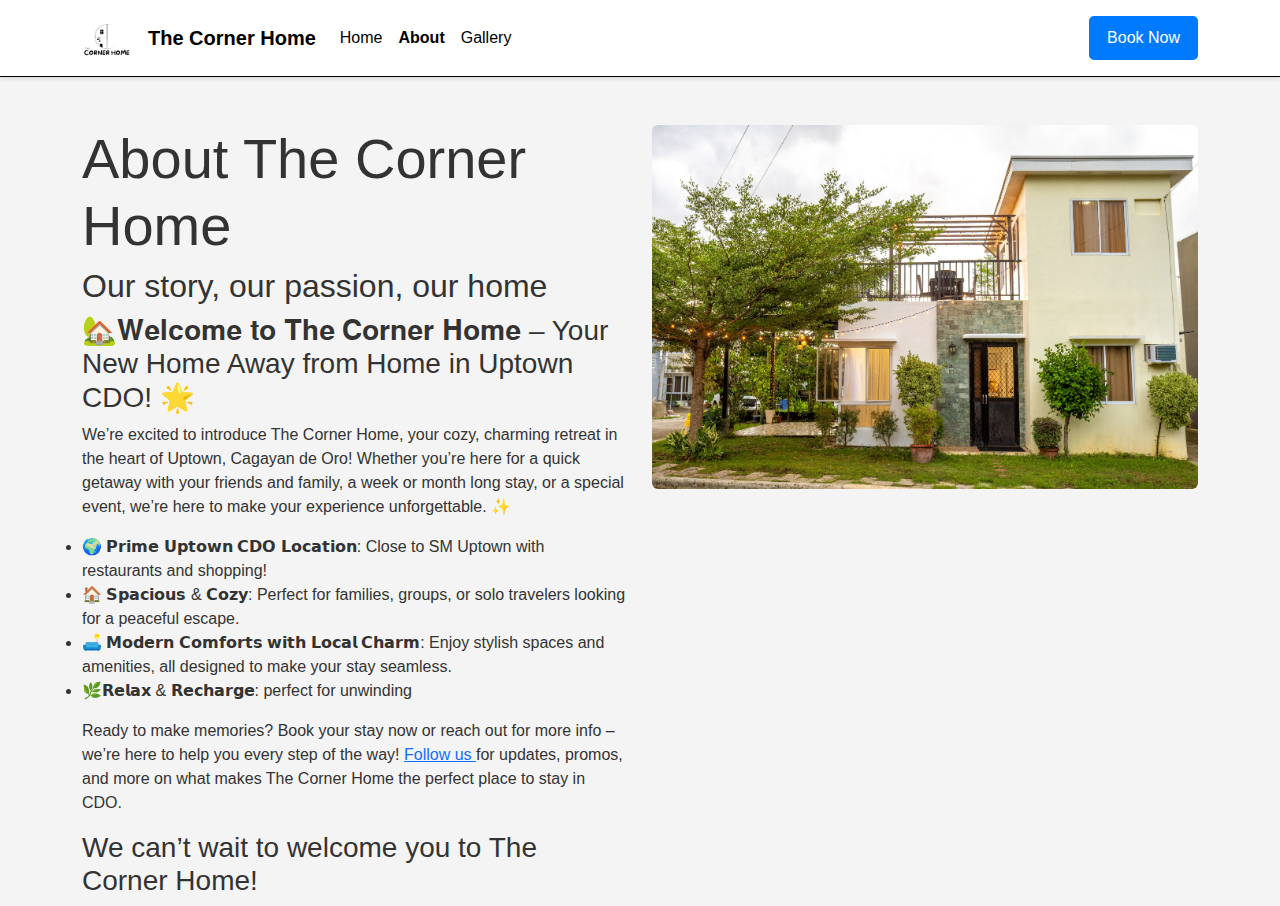
==== about.html @ ce65f91b "Add files via upload" ====
<!DOCTYPE html>
<html lang="en">
<head>
    <meta charset="UTF-8">
    <meta name="viewport" content="width=device-width, initial-scale=1.0">
    <title>About - The Corner Home</title>
    <link href="https://cdn.jsdelivr.net/npm/bootstrap@5.2.3/dist/css/bootstrap.min.css" rel="stylesheet">
    <link href="styles.css" rel="stylesheet">
</head>
<body>
    <nav class="navbar navbar-expand-lg navbar-light bg-white">
        <div class="container">
            <a class="navbar-brand d-flex align-items-center" href="index.html">
                <img src="/hero icon.png" alt="The Corner Home Logo" class="logo me-3">
                The Corner Home
            </a>
            <button class="navbar-toggler" type="button" data-bs-toggle="collapse" data-bs-target="#navbarNav" aria-controls="navbarNav" aria-expanded="false" aria-label="Toggle navigation">
                <span class="navbar-toggler-icon"></span>
            </button>
            <div class="collapse navbar-collapse" id="navbarNav">
                <ul class="navbar-nav me-auto">
                    <li class="nav-item">
                        <a class="nav-link" href="index.html">Home</a>
                    </li>
                    <li class="nav-item">
                        <a class="nav-link active" href="about.html">About</a>
                    </li>
                    <li class="nav-item">
                        <a class="nav-link" href="gallery.html">Gallery</a>
                    </li>
                </ul>
                <a href="https://www.airbnb.com/rooms/1237431433683771528?fbclid=IwY2xjawHBFrdleHRuA2FlbQIxMAABHXuU-ZZeGHfOnXOK06wr-Vv1J_ldx4oRvooJtR8bW5tzRlF_jtl_vD4KRg_aem_8fseOh315jqbYb60CkHuZw" target="_blank" class="btn btn-book-now">Book Now</a>
            </div>
        </div>
    </nav>

    <div class="container mt-5">
        <div class="row">
            <div class="col-md-6">
                <h1 class="display-4">About The Corner Home</h1>
                <h2>Our story, our passion, our home</h2>
                <h3>🏡𝐖𝐞𝐥𝐜𝐨𝐦𝐞 𝐭𝐨 𝐓𝐡𝐞 𝐂𝐨𝐫𝐧𝐞𝐫 𝐇𝐨𝐦𝐞 – Your New Home Away from Home in Uptown CDO! 🌟</h3>
                <p>We’re excited to introduce The Corner Home, your cozy, charming retreat in the heart of Uptown, Cagayan de Oro! 
                    Whether you’re here for a quick getaway with your friends and family, a week or month long stay, or a special event, we’re here to make your experience unforgettable. ✨</p>
                <p>
                    
                    <li>🌍 𝗣𝗿𝗶𝗺𝗲 𝗨𝗽𝘁𝗼𝘄𝗻 𝗖𝗗𝗢 𝗟𝗼𝗰𝗮𝘁𝗶𝗼𝗻: Close to SM Uptown with restaurants and shopping!</li>
                    <li>🏠 𝗦𝗽𝗮𝗰𝗶𝗼𝘂𝘀 & 𝗖𝗼𝘇𝘆: Perfect for families, groups, or solo travelers looking for a peaceful escape.</li>
                    <li>🛋️ 𝗠𝗼𝗱𝗲𝗿𝗻 𝗖𝗼𝗺𝗳𝗼𝗿𝘁𝘀 𝘄𝗶𝘁𝗵 𝗟𝗼𝗰𝗮𝗹 𝗖𝗵𝗮𝗿𝗺: Enjoy stylish spaces and amenities, all designed to make your stay seamless.</li>
                    <li>🌿𝗥𝗲𝗹𝗮𝘅 & 𝗥𝗲𝗰𝗵𝗮𝗿𝗴𝗲: perfect for unwinding</li></p>
                  <p> Ready to make memories? Book your stay now or reach out for more info – we’re here to help you every step of the way! 
                    <a href="https://www.facebook.com/profile.php?id=61569732483077" target="_blank" alt="Facebook page"> Follow us </a>for updates, promos, and more on what makes The Corner Home the perfect place to stay in CDO.</p>
                   <h3> We can’t wait to welcome you to The Corner Home! </h3>
            </div>
            <div class="col-md-6">
                <img src="/Photos/outdoor1.jpg" alt="Our Home" class="img-fluid rounded">
            </div>
        </div>
    </div>

    <script src="https://cdn.jsdelivr.net/npm/bootstrap@5.2.3/dist/js/bootstrap.bundle.min.js"></script>
    <script src="script.js"></script>
</body>
</html>
---- styles.css ----
body {
    font-family: 'Arial', sans-serif;
    background-color: #f4f4f4;
    color: #333;
}

/* Updated Navbar Styles */
.navbar {
    background-color: white !important;
    border-bottom: 1px solid #000;
    box-shadow: 0 2px 4px rgba(0,0,0,0.1);
}

.navbar-brand {
    color: #000 !important;
    font-weight: bold;
}

.navbar-toggler {
    border-color: #000;
}

.navbar-toggler-icon {
    background-image: url("data:image/svg+xml,%3csvg xmlns='http://www.w3.org/2000/svg' viewBox='0 0 30 30'%3e%3cpath stroke='black' stroke-linecap='round' stroke-miterlimit='10' stroke-width='2' d='M4 7h22M4 15h22M4 23h22'/%3e%3c/svg%3e");
}

.nav-link {
    color: #000 !important;
    transition: color 0.3s ease;
}

.nav-link:hover {
    color: #666 !important;
}

.nav-link.active {
    font-weight: bold;
}

/* Book Now Button */
.btn-book-now {
    background-color: #007bff;
    color: white;
    border: 2px solid #007bff;
    border-radius: 5px;
    padding: 8px 16px;
    margin-left: 15px;
    text-decoration: none;
    transition: all 0.3s ease;
}

.btn-book-now:hover {
    background-color: #0056b3;
    border-color: #0056b3;
    color: white;
}

.navbar-brand .logo {
    height: 50px;
    width: auto;
    max-width: 150px;
    object-fit: contain;
}

.gallery-grid img {
    transition: transform 0.3s ease;
    cursor: pointer;
}

.gallery-grid img:hover {
    transform: scale(1.05);
}

/* Responsive adjustments */
@media (max-width: 768px) {
    .navbar-brand .logo {
        height: 40px;
        max-width: 120px;
    }

    .btn-book-now {
        margin-left: 0;
        margin-top: 10px;
        display: block;
        text-align: center;
    }
}

.carousel {
    max-height: 600px;
    overflow: hidden;
}

.carousel-item img {
    object-fit: cover;
    max-height: 600px;
    width: 100%;
}

.carousel-caption {
    background-color: rgba(0,0,0,0.5);
    border-radius: 10px;
    padding: 15px;
}

.carousel-control-prev-icon,
.carousel-control-next-icon {
    background-color: rgba(0,0,0,0.5);
    border-radius: 50%;
    width: 50px;
    height: 50px;
}

/* Responsive adjustments */
@media (max-width: 768px) {
    .carousel {
        max-height: 300px;
    }

    .carousel-item img {
        max-height: 300px;
    }

    .carousel-caption {
        display: none; /* Hide captions on small screens to avoid overcrowding */
    }
}
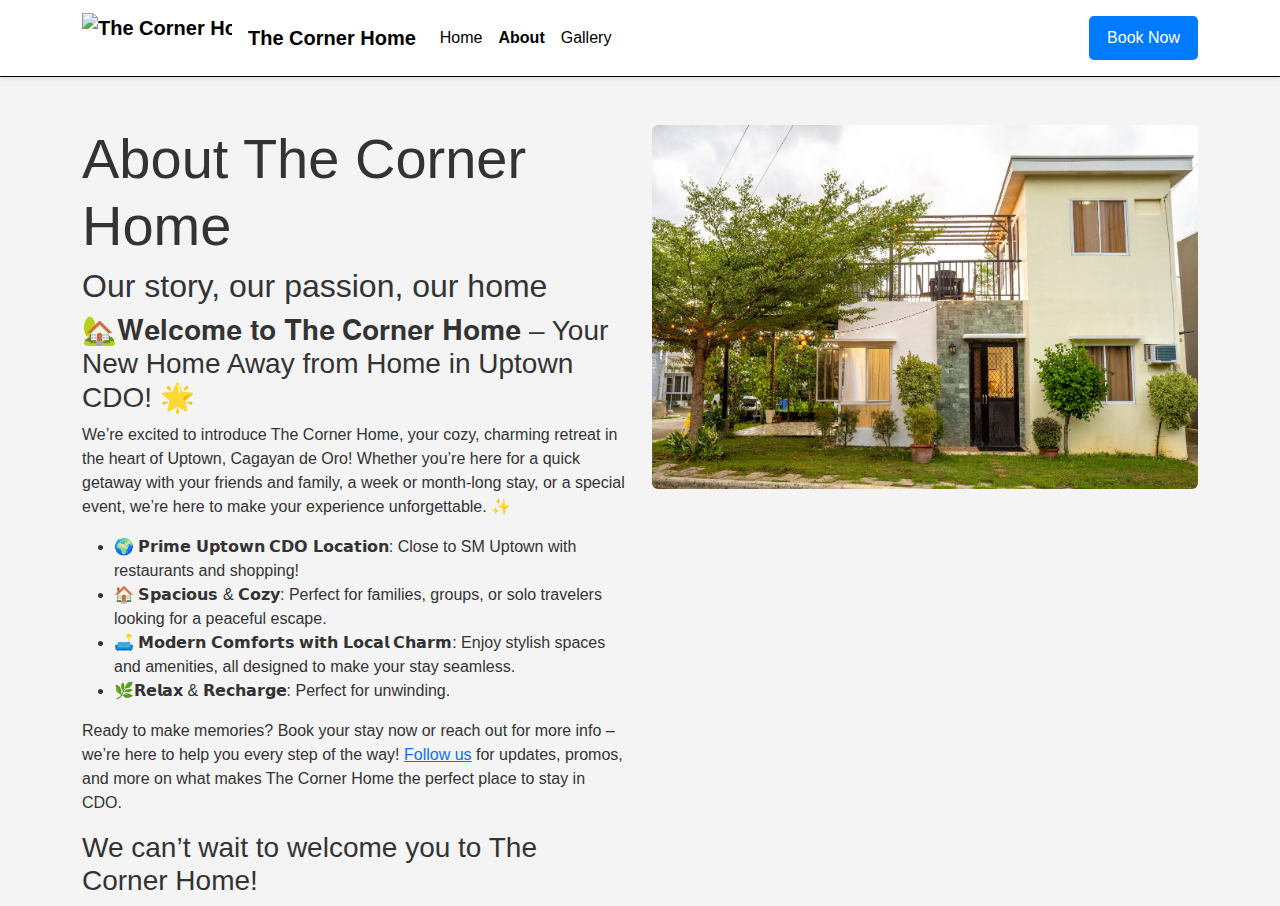
==== commit c087dd0c: "Update about.html" ====
--- a/about.html
+++ b/about.html
@@ -11,7 +11,7 @@
     <nav class="navbar navbar-expand-lg navbar-light bg-white">
         <div class="container">
             <a class="navbar-brand d-flex align-items-center" href="index.html">
-                <img src="/hero icon.png" alt="The Corner Home Logo" class="logo me-3">
+                <img src="Photos/hero_icon.png" alt="The Corner Home Logo" class="logo me-3">
                 The Corner Home
             </a>
             <button class="navbar-toggler" type="button" data-bs-toggle="collapse" data-bs-target="#navbarNav" aria-controls="navbarNav" aria-expanded="false" aria-label="Toggle navigation">
@@ -41,19 +41,19 @@
                 <h2>Our story, our passion, our home</h2>
                 <h3>🏡𝐖𝐞𝐥𝐜𝐨𝐦𝐞 𝐭𝐨 𝐓𝐡𝐞 𝐂𝐨𝐫𝐧𝐞𝐫 𝐇𝐨𝐦𝐞 – Your New Home Away from Home in Uptown CDO! 🌟</h3>
                 <p>We’re excited to introduce The Corner Home, your cozy, charming retreat in the heart of Uptown, Cagayan de Oro! 
-                    Whether you’re here for a quick getaway with your friends and family, a week or month long stay, or a special event, we’re here to make your experience unforgettable. ✨</p>
-                <p>
-                    
+                    Whether you’re here for a quick getaway with your friends and family, a week or month-long stay, or a special event, we’re here to make your experience unforgettable. ✨</p>
+                <ul>
                     <li>🌍 𝗣𝗿𝗶𝗺𝗲 𝗨𝗽𝘁𝗼𝘄𝗻 𝗖𝗗𝗢 𝗟𝗼𝗰𝗮𝘁𝗶𝗼𝗻: Close to SM Uptown with restaurants and shopping!</li>
                     <li>🏠 𝗦𝗽𝗮𝗰𝗶𝗼𝘂𝘀 & 𝗖𝗼𝘇𝘆: Perfect for families, groups, or solo travelers looking for a peaceful escape.</li>
                     <li>🛋️ 𝗠𝗼𝗱𝗲𝗿𝗻 𝗖𝗼𝗺𝗳𝗼𝗿𝘁𝘀 𝘄𝗶𝘁𝗵 𝗟𝗼𝗰𝗮𝗹 𝗖𝗵𝗮𝗿𝗺: Enjoy stylish spaces and amenities, all designed to make your stay seamless.</li>
-                    <li>🌿𝗥𝗲𝗹𝗮𝘅 & 𝗥𝗲𝗰𝗵𝗮𝗿𝗴𝗲: perfect for unwinding</li></p>
-                  <p> Ready to make memories? Book your stay now or reach out for more info – we’re here to help you every step of the way! 
-                    <a href="https://www.facebook.com/profile.php?id=61569732483077" target="_blank" alt="Facebook page"> Follow us </a>for updates, promos, and more on what makes The Corner Home the perfect place to stay in CDO.</p>
-                   <h3> We can’t wait to welcome you to The Corner Home! </h3>
+                    <li>🌿𝗥𝗲𝗹𝗮𝘅 & 𝗥𝗲𝗰𝗵𝗮𝗿𝗴𝗲: Perfect for unwinding.</li>
+                </ul>
+                <p>Ready to make memories? Book your stay now or reach out for more info – we’re here to help you every step of the way! 
+                    <a href="https://www.facebook.com/profile.php?id=61569732483077" target="_blank" alt="Facebook page">Follow us</a> for updates, promos, and more on what makes The Corner Home the perfect place to stay in CDO.</p>
+                <h3>We can’t wait to welcome you to The Corner Home!</h3>
             </div>
             <div class="col-md-6">
-                <img src="/Photos/outdoor1.jpg" alt="Our Home" class="img-fluid rounded">
+                <img src="Photos/outdoor1.jpg" alt="Our Home" class="img-fluid rounded">
             </div>
         </div>
     </div>
@@ -61,4 +61,4 @@
     <script src="https://cdn.jsdelivr.net/npm/bootstrap@5.2.3/dist/js/bootstrap.bundle.min.js"></script>
     <script src="script.js"></script>
 </body>
-</html>+</html>
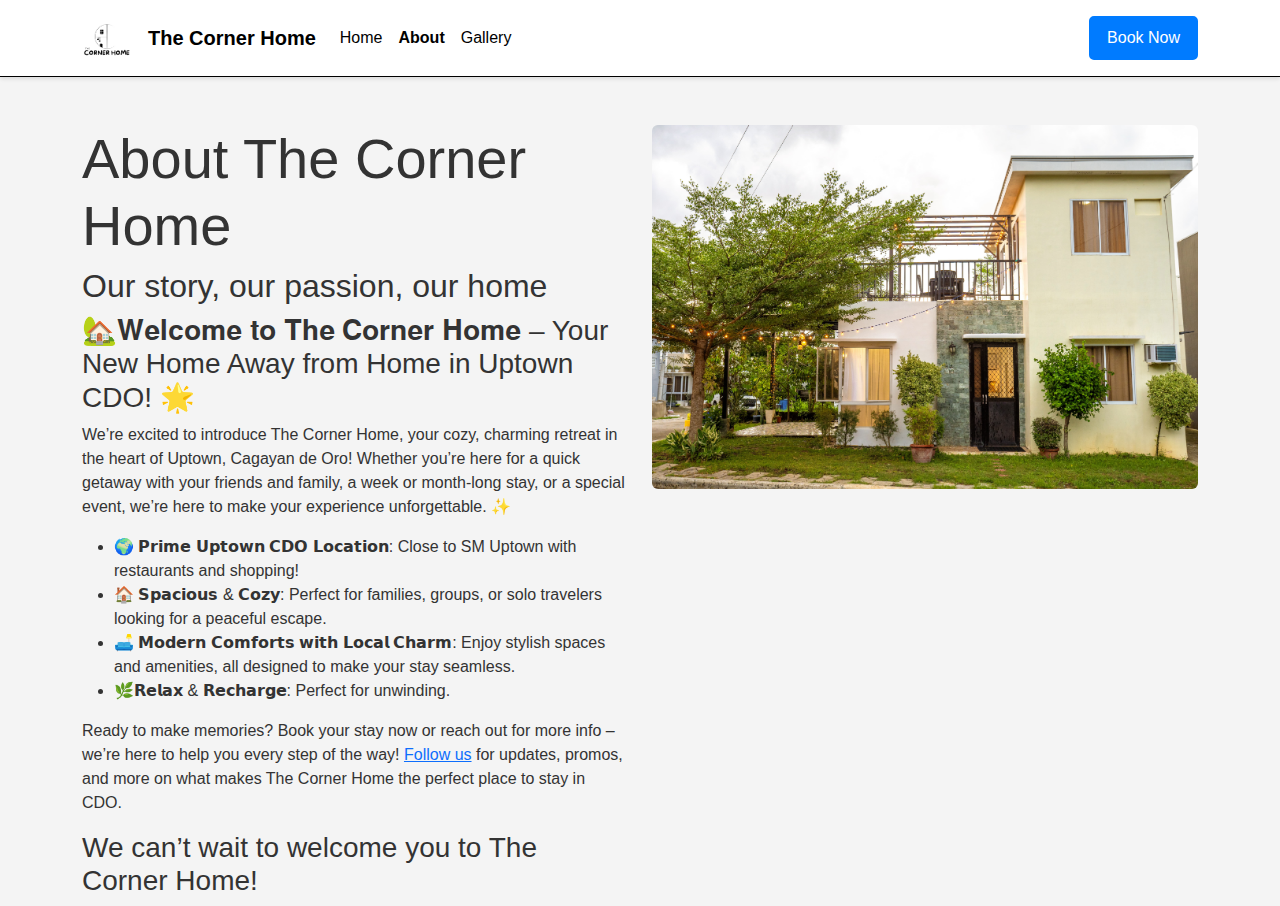
==== commit 43013838: "Update about.html" ====
--- a/about.html
+++ b/about.html
@@ -11,7 +11,7 @@
     <nav class="navbar navbar-expand-lg navbar-light bg-white">
         <div class="container">
             <a class="navbar-brand d-flex align-items-center" href="index.html">
-                <img src="Photos/hero_icon.png" alt="The Corner Home Logo" class="logo me-3">
+                <img src="hero_icon.png" alt="The Corner Home Logo" class="logo me-3">
                 The Corner Home
             </a>
             <button class="navbar-toggler" type="button" data-bs-toggle="collapse" data-bs-target="#navbarNav" aria-controls="navbarNav" aria-expanded="false" aria-label="Toggle navigation">
--- a/styles.css
+++ b/styles.css
@@ -1,19 +1,25 @@
+/* Global Styles */
 body {
-    font-family: 'Arial', sans-serif;
+    font-family: 'Roboto', sans-serif; /* Updated font */
     background-color: #f4f4f4;
     color: #333;
 }
 
-/* Updated Navbar Styles */
+/* Navbar Styles */
 .navbar {
     background-color: white !important;
     border-bottom: 1px solid #000;
-    box-shadow: 0 2px 4px rgba(0,0,0,0.1);
+    box-shadow: 0 2px 4px rgba(0, 0, 0, 0.1);
 }
 
 .navbar-brand {
     color: #000 !important;
     font-weight: bold;
+    transition: color 0.3s ease;
+}
+
+.navbar-brand:hover {
+    color: #555 !important; /* Added hover effect for brand */
 }
 
 .navbar-toggler {
@@ -30,7 +36,7 @@
 }
 
 .nav-link:hover {
-    color: #666 !important;
+    color: #333 !important; /* Improved hover color contrast */
 }
 
 .nav-link.active {
@@ -43,7 +49,8 @@
     color: white;
     border: 2px solid #007bff;
     border-radius: 5px;
-    padding: 8px 16px;
+    padding: 0.5rem 1rem; /* Scalable units */
+    font-size: 1rem;
     margin-left: 15px;
     text-decoration: none;
     transition: all 0.3s ease;
@@ -55,6 +62,11 @@
     color: white;
 }
 
+.btn-book-now:focus {
+    outline: 3px solid #007bff; /* Added focus styles */
+    outline-offset: 2px;
+}
+
 .navbar-brand .logo {
     height: 50px;
     width: auto;
@@ -62,7 +74,11 @@
     object-fit: contain;
 }
 
+/* Gallery Grid */
 .gallery-grid img {
+    width: 100%; /* Ensures responsiveness */
+    height: auto;
+    display: block;
     transition: transform 0.3s ease;
     cursor: pointer;
 }
@@ -71,7 +87,33 @@
     transform: scale(1.05);
 }
 
-/* Responsive adjustments */
+/* Carousel Styles */
+.carousel {
+    max-height: 600px;
+    overflow: hidden;
+}
+
+.carousel-item img {
+    object-fit: cover;
+    max-height: 600px;
+    width: 100%;
+}
+
+.carousel-caption {
+    background-color: rgba(0, 0, 0, 0.5);
+    border-radius: 10px;
+    padding: 15px;
+}
+
+.carousel-control-prev-icon,
+.carousel-control-next-icon {
+    background-color: rgba(0, 0, 0, 0.5);
+    border-radius: 50%;
+    width: 50px;
+    height: 50px;
+}
+
+/* Responsive Adjustments */
 @media (max-width: 768px) {
     .navbar-brand .logo {
         height: 40px;
@@ -84,35 +126,7 @@
         display: block;
         text-align: center;
     }
-}
 
-.carousel {
-    max-height: 600px;
-    overflow: hidden;
-}
-
-.carousel-item img {
-    object-fit: cover;
-    max-height: 600px;
-    width: 100%;
-}
-
-.carousel-caption {
-    background-color: rgba(0,0,0,0.5);
-    border-radius: 10px;
-    padding: 15px;
-}
-
-.carousel-control-prev-icon,
-.carousel-control-next-icon {
-    background-color: rgba(0,0,0,0.5);
-    border-radius: 50%;
-    width: 50px;
-    height: 50px;
-}
-
-/* Responsive adjustments */
-@media (max-width: 768px) {
     .carousel {
         max-height: 300px;
     }
@@ -124,4 +138,4 @@
     .carousel-caption {
         display: none; /* Hide captions on small screens to avoid overcrowding */
     }
-}+}
